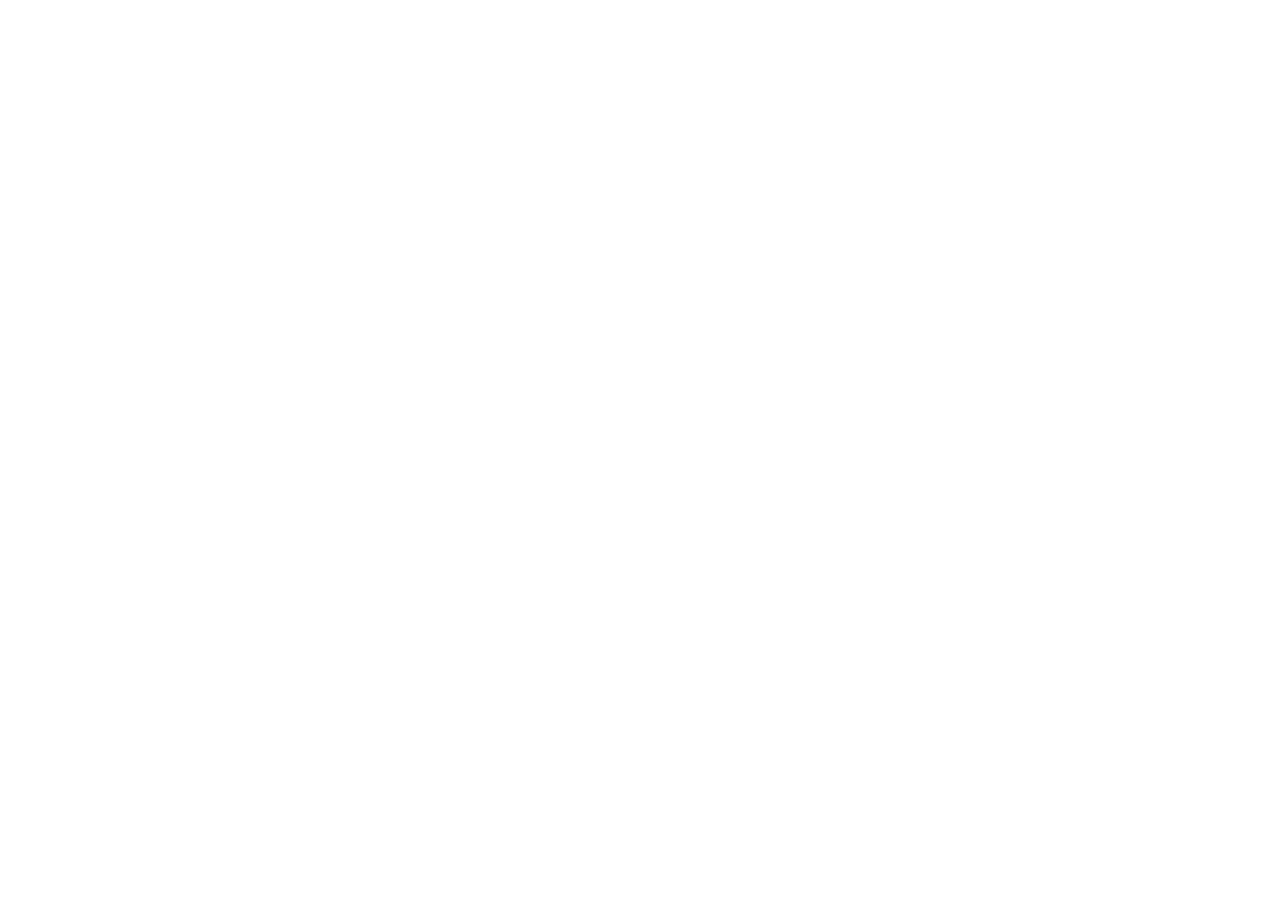
==== pages/about.html @ 80eb5788 "firsr commit" ====
<!DOCTYPE html>
<html lang="en">
<head>
    <meta charset="UTF-8">
    <meta name="viewport" content="width=device-width, initial-scale=1.0">
    <title>About</title>
    <link rel="stylesheet" href="../styles/about.css">
    <link rel="shortcut icon" href="../assets/icons/Logo_fav.svg" type="image/x-icon">
</head>
<body>
    
</body>
</html>
---- styles/about.css ----
@import url(../styles/font.css);
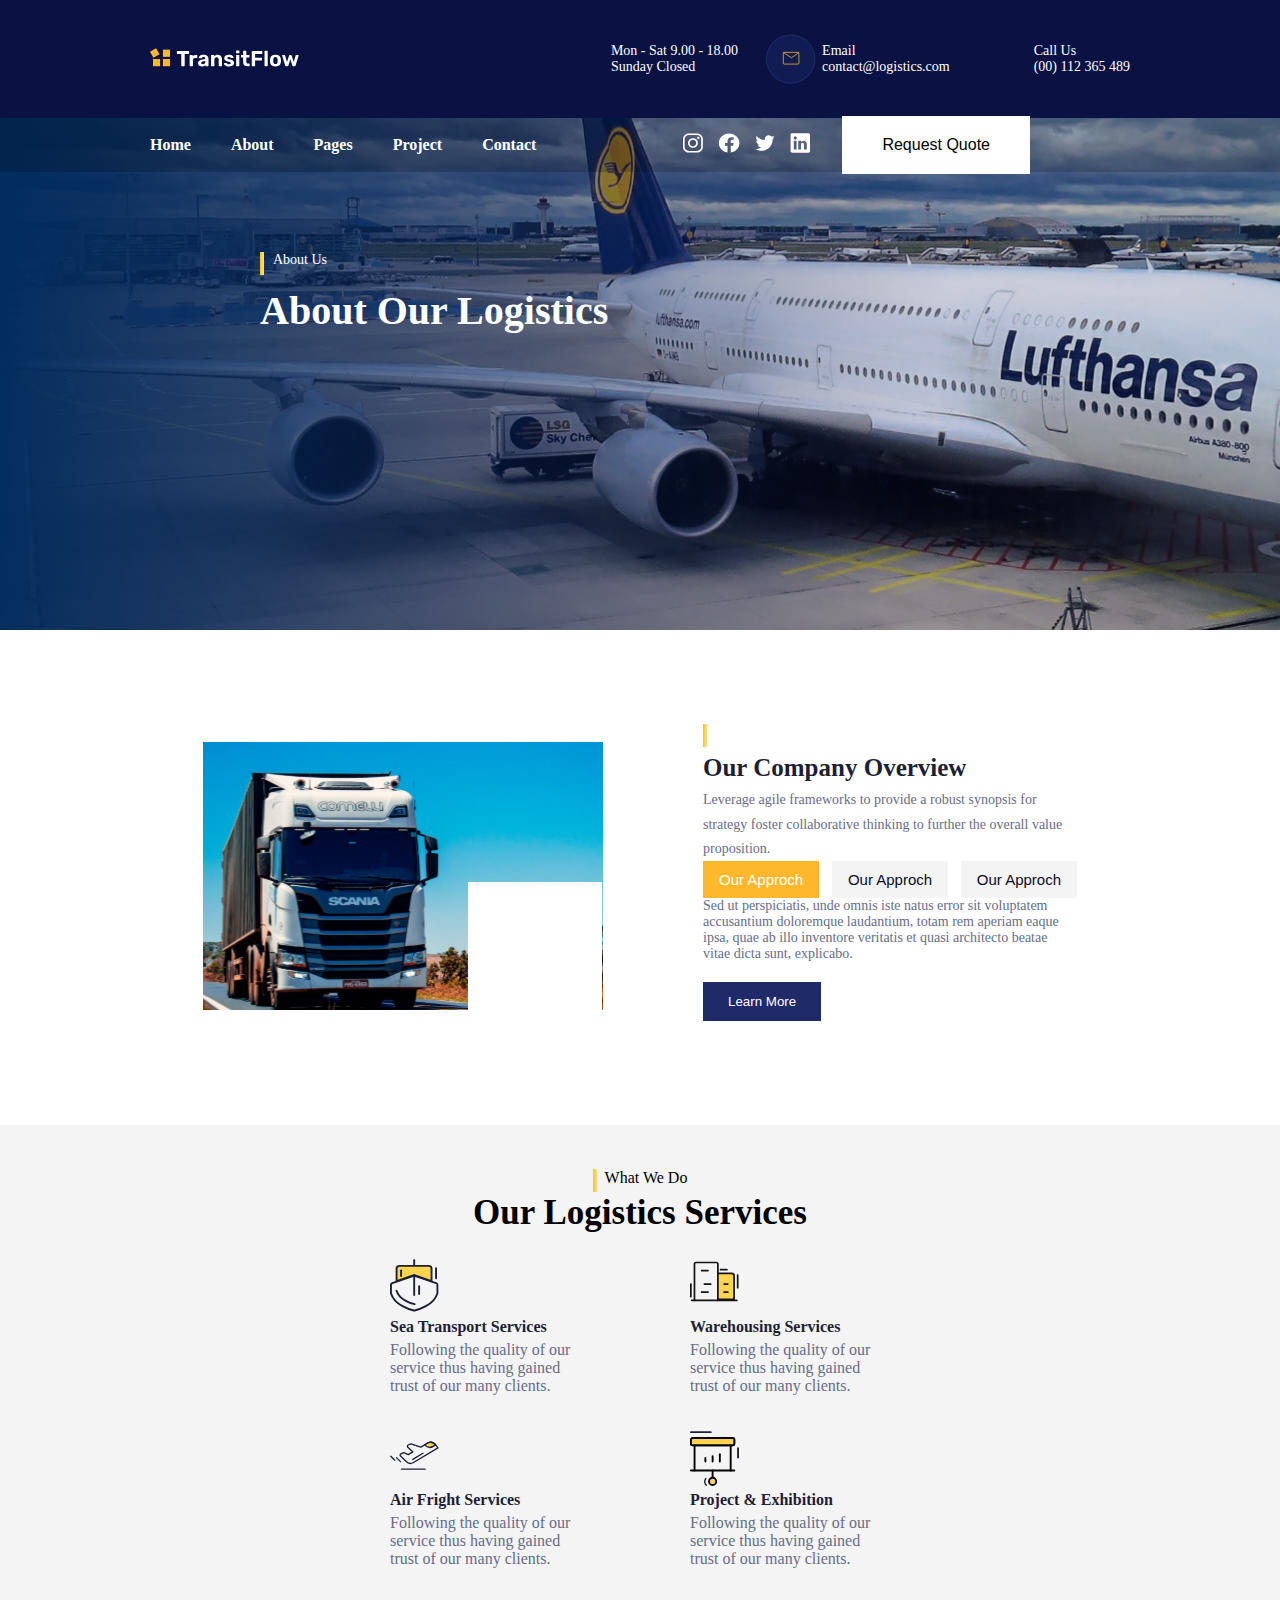
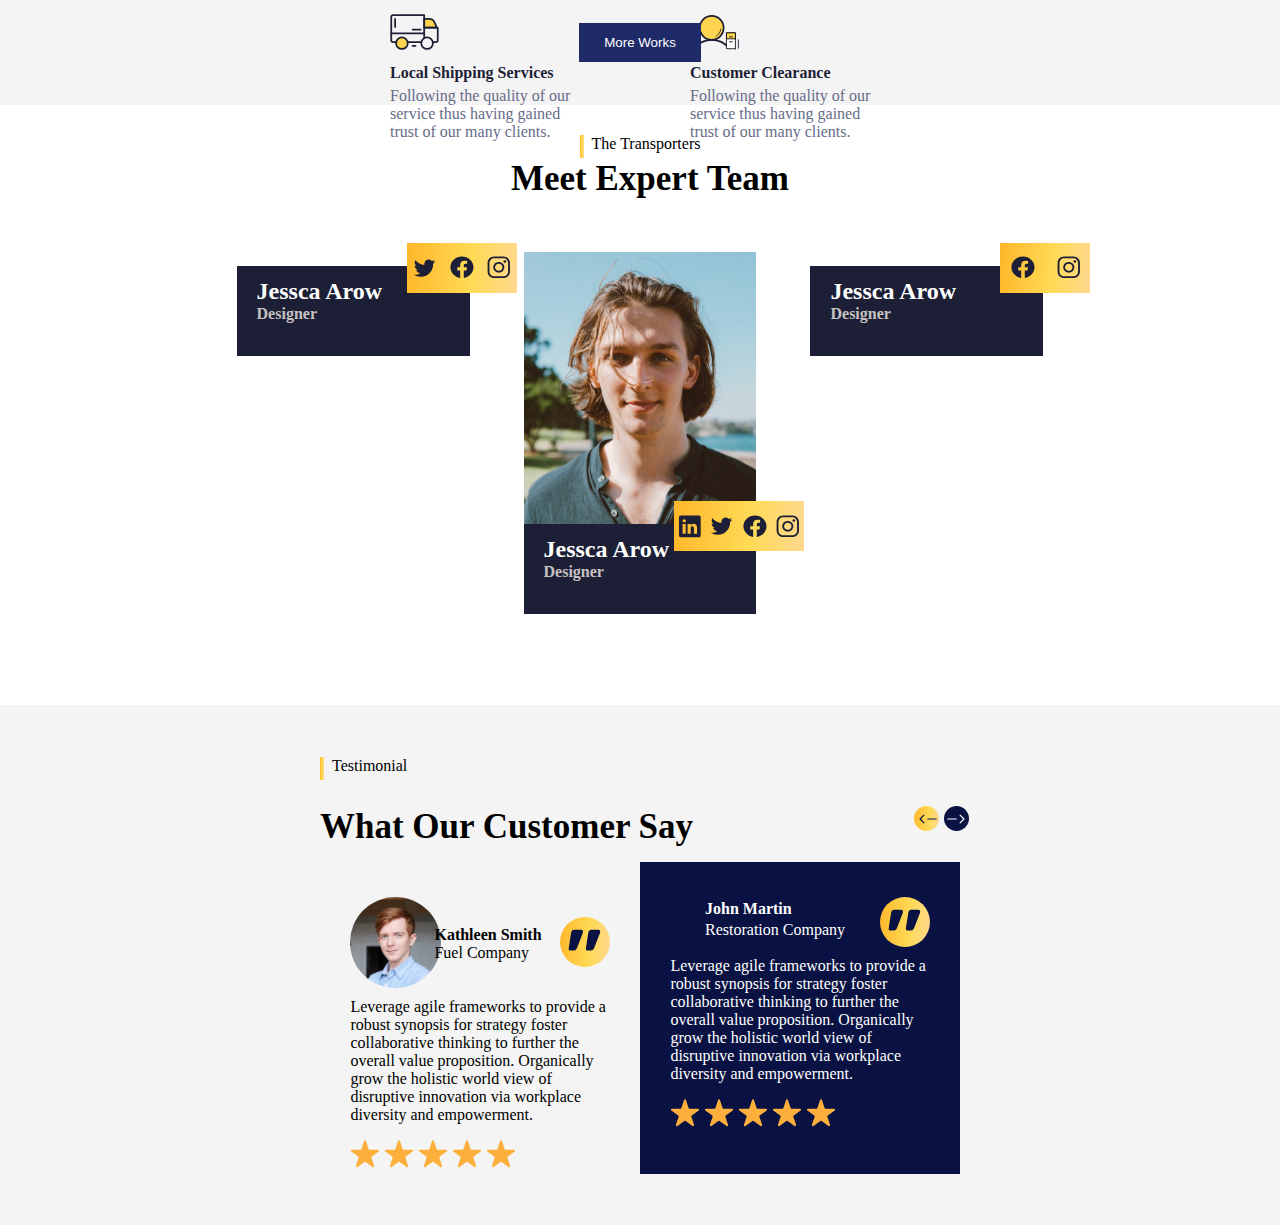
==== commit 3f5c67c8: "project end" ====
--- a/pages/about.html
+++ b/pages/about.html
@@ -8,6 +8,329 @@
     <link rel="shortcut icon" href="../assets/icons/Logo_fav.svg" type="image/x-icon">
 </head>
 <body>
-    
+    <header>
+        <footer class="footer-1">
+          <div class="container">
+            <img width="150" src="../assets/images/Logo_fav.svg" alt="" />
+            <div class="footer-card">
+              <div class="footer-card-item">
+                <img width="50" src="../assets/images/icon.svg" alt="" />
+                <p class="primary-text">
+                  Mon - Sat 9.00 - 18.00 <br />
+                  Sunday Closed
+                </p>
+              </div>
+              <div class="footer-card-item">
+                <img width="50" src="../assets/images/icon-1.svg" alt="" />
+                <p class="primary-text">
+                  Email <br />
+                  contact@logistics.com
+                </p>
+              </div>
+              <div class="footer-card-item">
+                <img width="50" src="../assets/images/icon-2.svg" alt="" />
+                <p class="primary-text">
+                  Call Us <br />
+                  (00) 112 365 489
+                </p>
+              </div>
+            </div>
+          </div>
+        </footer>
+      </header> 
+      <section class="section-1">
+      
+        <footer class="footer-2">
+          <div class="container">
+           
+            <nav>
+              <a href="./index.html">Home</a>
+              <a href="./pages/about.html">About</a>
+              <a href="#">Pages</a>
+              <a href="#">Project</a>
+              <a href="#">Contact</a>
+              
+            </nav>
+            
+            <div class="nav-item">
+              <div class="social-links">
+                <a href=""><img src="../assets/images/Instagram.svg" alt="" /></a>
+                <a href=""><img src="../assets/images/Facebook.svg" alt="" /></a>
+                <a href=""><img src="../assets/images/Twitter.svg" alt="" /></a>
+                <a href=""><img src="../assets/images/Linkdin.svg" alt="" /></a>
+              </div>
+              <button>Request Quote</button>
+            </div>
+          </div>
+          <div class="nav-1">
+            <div class="nav-2">
+                <img src="../assets/images/Pattern.svg" alt="">
+                <p>About Us</p>
+            </div>
+            <b>About Our Logistics</b>
+          </div>
+        </footer>
+      </section>
+      <section class="section-2">
+       <footer class="footer-3">
+        <div class="containerr">
+            <div class="Our">
+                <div class="our">
+                    <img src="../assets/images/Image-1.svg" alt="">
+                </div>
+                <div class="our-1">
+                    <img src="../assets/images/Pattern-0.svg" alt="">
+                </div>
+                <div class="our-2">
+                    <img src="../assets/images/Image-0.svg" alt="">
+                </div>
+            </div>
+            <div class="Ourr">
+                <div class="nav-2">
+                    <img src="../assets/images/Pattern.svg" alt="">
+                    <p>About Us</p>
+                    
+                </div>
+                <div class="nav-3">
+                    <b>Our Company Overview</b>
+                    <p>Leverage agile frameworks to provide a robust synopsis for strategy foster collaborative thinking to further the overall value proposition.</p>
+                </div>
+                <div class="nav-4">
+                    <div class="nav-5">
+                        <div class="Btn">
+                            <button class="btn">Our Approch</button>
+                        </div>
+                        <button>Our Approch</button>
+                        <button>Our Approch</button>
+                        
+                    </div>
+                    <p>Sed ut perspiciatis, unde omnis iste natus error sit voluptatem accusantium doloremque laudantium, totam rem aperiam eaque ipsa, quae ab illo inventore veritatis et quasi architecto beatae vitae dicta sunt, explicabo.</p>
+                    <div class="but">
+                        <button class="but">Learn More</button>
+                    </div>
+                </div>
+            </div>
+
+        </div>
+       </footer>
+      </section>
+      <section class="section-3">
+          <div class="service">
+           <div class="ser">
+            <div class="navv-2">
+                <img src="../assets/images/Pattern.svg" alt="">
+                <p class="van">What We Do</p>
+                
+            </div>
+            <div class="ser-1">
+                <b>Our Logistics Services</b>
+            </div>
+           </div>
+           <div class="transport">
+            <div class="air">
+              <img src="../assets/images/air-0.svg" alt="">
+              <div class="airr">
+                <b>Sea Transport Services</b>
+                <p>Following the quality of our service thus having gained trust of our many clients.</p>
+              </div>  
+            </div>
+            <div class="air">
+                <img src="../assets/images/es-1.svg" alt="">
+                <div class="airr">
+                  <b>Warehousing Services</b>
+                  <p>Following the quality of our service thus having gained trust of our many clients.</p>
+                </div>  
+              </div>
+              <div class="air">
+                <img src="../assets/images/es-2.svg" alt="">
+                <div class="airr">
+                  <b>Air Fright Services</b>
+                  <p>Following the quality of our service thus having gained trust of our many clients.</p>
+                </div>  
+              </div>
+              <div class="air">
+                <img src="../assets/images/hj-0.svg" alt="">
+                <div class="airr">
+                  <b>Project & Exhibition</b>
+                  <p>Following the quality of our service thus having gained trust of our many clients.</p>
+                </div>  
+              </div>
+              <div class="air">
+                <img src="../assets/images/hj-1.svg" alt="">
+                <div class="airr">
+                  <b>Local Shipping Services</b>
+                  <p>Following the quality of our service thus having gained trust of our many clients.</p>
+                </div>  
+              </div>
+              <div class="air">
+                <img src="../assets/images/po-0.svg" alt="">
+                <div class="airr">
+                  <b>Customer Clearance</b>
+                  <p>Following the quality of our service thus having gained trust of our many clients.</p>
+                </div>  
+              </div>
+           </div>
+           
+          </div>
+          <div class="Transport">
+            <button>More Works</button>
+          </div>
+      </section>
+      <section class="section-4">
+        <div class="Team">
+          <div class="navv-2">
+            <img src="../assets/images/Pattern.svg" alt="">
+            <p class="van">The Transporters</p>
+            
+        </div>
+        <div class="team">
+          <b>Meet Expert Team</b>
+        </div>
+        <div class="team-1">
+          <div class="team-2">
+            <div class="team-3">
+              <img src="../assets/images/jes-0.svg" alt="">
+            </div>
+            <div class="team-4">
+              <div class="team-5">
+                <h2>Jessca Arow</h2>
+              <b>Designer</b>
+              </div>
+              <div class="team-6">
+                <img src="../assets/images/jes-1.svg" alt="">
+                <img src="../assets/images/jes-2.svg" alt="">
+                <img src="../assets/images/jes-3.svg" alt="">
+              </div>
+            </div>
+          </div>
+          <div class="team-2">
+            <div class="team-3">
+              <img src="../assets/images/Image-9.svg" alt="">
+            </div>
+            <div class="team-4">
+              <div class="team-5">
+                <h2>Jessca Arow</h2>
+              <b>Designer</b>
+              </div>
+              <div class="team-7">
+                <img src="../assets/images/In-0.svg" alt="">
+                <img src="../assets/images/jes-1.svg" alt="">
+                <img src="../assets/images/jes-2.svg" alt="">
+                <img src="../assets/images/jes-3.svg" alt="">
+              </div>
+            </div>
+          </div>
+          <div class="team-2">
+            <div class="team-3">
+              <img src="../assets/images/Photo-11.svg" alt="">
+            </div>
+            <div class="team-4">
+              <div class="team-5">
+                <h2>Jessca Arow</h2>
+              <b>Designer</b>
+              </div>
+              <div class="team-8">
+                
+                <img src="../assets/images/jes-2.svg" alt="">
+                <img src="../assets/images/jes-3.svg" alt="">
+              </div>
+            </div>
+          </div>
+        </div>
+        </div>
+      </section>
+      <section class="section-5">
+       <div class="Say">
+        <div class="say">
+          <div class="navv-2">
+            <img src="../assets/images/Pattern.svg" alt="">
+            <p class="van">Testimonial</p>
+            
+        </div>
+        <div class="sayy">
+          <b>What Our Customer Say</b>
+          <div class="sayy-0">
+            <div class="sayy-1">
+              <img src="../assets/images/Vector-1.svg" alt="">
+              <img src="../assets/images/Vector-2.svg" alt="">
+            </div>
+            <div class="sayy-2">
+              <img src="../assets/images/Vector-3.svg" alt="">
+              <img src="../assets/images/Vector-4.svg" alt="">
+            </div>
+          </div>
+        </div>
+        </div>
+        <div class="say-1">
+        <div class="say-2">
+          <div class="Fuel">
+            <div class="fuel">
+             <div class="fuell">
+              <div class="fuel-1">
+                <img src="../assets/images/User-1.svg" alt="">
+                <div class="fuel-2">
+                  <b>Kathleen Smith</b>
+                  <p>Fuel Company</p>
+                </div>
+                <div class="fuel-3">
+                  <div class="fuel-4">
+                    <img src="../assets/images/img-0.svg" alt="">
+                  </div>
+                </div>
+              </div>
+              <div class="fu">
+                <p>Leverage agile frameworks to provide a robust synopsis for strategy foster collaborative thinking to further the overall value proposition. Organically grow the holistic world view of disruptive innovation via workplace diversity and empowerment.</p>
+                <div class="fuu">
+                  <img src="../assets/images/Star-0.svg" alt="">
+                  <img src="../assets/images/Star-0.svg" alt="">
+                  <img src="../assets/images/Star-0.svg" alt="">
+                  <img src="../assets/images/Star-0.svg" alt="">
+                  <img src="../assets/images/Star-0.svg" alt="">
+                  
+                </div>
+              </div>
+             </div>
+            </div>
+          </div>
+        </div>
+        <div class="say-3">
+          <div class="Fuel">
+            <div class="fuel">
+             <div class="fuell">
+              <div class="fuel-1">
+                <img src="../assets/images/User-4.svg" alt="">
+                <div class="fuel-9">
+                  <div class="feup">
+                    <b>John Martin</b>
+                  <h2>Restoration Company</h2>
+                  </div>
+                </div>
+                <div class="fuel-3">
+                  <div class="fuel-4">
+                    <img src="../assets/images/img-0.svg" alt="">
+                  </div>
+                </div>
+              </div>
+              <div class="fu">
+               <div class="foot">
+                <p>Leverage agile frameworks to provide a robust synopsis for strategy foster collaborative thinking to further the overall value proposition. Organically grow the holistic world view of disruptive innovation via workplace diversity and empowerment.</p>
+               </div>
+                <div class="fuu">
+                  <img src="../assets/images/Star-0.svg" alt="">
+                  <img src="../assets/images/Star-0.svg" alt="">
+                  <img src="../assets/images/Star-0.svg" alt="">
+                  <img src="../assets/images/Star-0.svg" alt="">
+                  <img src="../assets/images/Star-0.svg" alt="">
+                  
+                </div>
+              </div>
+             </div>
+            </div>
+          </div>
+        </div>
+        </div>
+       </div>
+
+      </section>
 </body>
 </html>--- a/styles/about.css
+++ b/styles/about.css
@@ -1 +1,621 @@
-@import url(../styles/font.css);+@import url(../styles/about.css);
+
+:root {
+    --footer-color: #091242;
+    --primary-text : #fff;
+}
+
+* {
+    padding: 0;
+    margin: 0;
+    box-sizing: border-box;
+    text-decoration: none;
+}
+
+body {
+    font-family: "Krub";
+    font-weight: 400;
+    overflow-x: hidden;
+}
+.container {
+    max-width: 980px;
+    margin: 0 auto;
+}
+
+.footer-1{
+    padding: 34px 0;
+    background-color: var(--footer-color);
+}
+
+.footer-1 .container {
+    display: flex;
+    align-items: center;
+    justify-content: space-between;
+
+}
+
+.footer-card {
+    display: flex;
+    align-items: center;
+    gap: 28px;
+}
+
+.footer-card-item {
+    display: flex;
+    align-items: center;
+    gap: 6px;
+    cursor: pointer;
+}
+
+.primary-text {
+    color: var(--primary-text);
+    font-size: 14px;
+}
+.section-1 {
+    height: calc(70vh - 118px);
+    background-image: url(../assets/images/Background_imag.svg);
+    background-position: center;
+    background-size: cover;
+    background-repeat: no-repeat;
+    /* background: linear-gradient(90.93deg, #032D5F 18.18%, rgba(9, 18, 66, 0.2) 64.92%); */
+
+}
+
+.footer-2 {
+    position: relative;
+    background-color: rgba(0, 0, 0, 0.188);
+    padding: 18px 0;
+}
+
+.footer-2 .container {
+    display: flex;
+    align-items: center;
+    justify-content: space-between;
+}
+
+nav {
+    display: flex;
+    align-items: center;
+    gap: 40px;
+}
+
+nav a {
+    font-weight: 600;
+    font-size: 16px;
+    color: var(--primary-text);
+    transition: all 0.3s ease;
+    cursor: pointer;
+}
+
+nav a:hover {
+    color: var(--footer-color);
+    transform: scale(1.05);
+}
+
+.nav-item {
+    display: flex;
+    align-items: center;
+    gap: 30px;
+}
+
+.social-links {
+    position: absolute;
+    right: 470px;
+    display: flex;
+    align-items: center;
+    gap: 15px;
+}
+
+.nav-item button {
+    position: absolute;
+    right: 250px;
+    padding:20px 40px;
+    border: none;
+    background-color: #fff;
+    cursor: pointer;
+    font-size: 16px;
+    font-weight:500;
+}
+.nav-1{
+    position: absolute;
+    bottom: -150px;
+    left: 260px;
+    width:492px;
+height:70px;
+
+gap: 8px;
+opacity: 0px;
+
+}
+.nav-2{
+    display: flex;
+    gap: 9px;
+   
+}
+.nav-2 p{
+    font-family: Rubik;
+font-size: 14px;
+font-weight: 400;
+line-height: 16.59px;
+text-align: left;
+color:rgba(255, 255, 255, 1);
+}
+.nav-1 b{
+    font-family: Rubik;
+font-size: 40px;
+color: rgba(255, 255, 255, 1);
+font-weight: 700;
+line-height: 71.1px;
+text-align: left;
+
+}
+.section-2{
+    height:55vh;
+  display:flex;
+  align-items: center;
+  justify-content: center;
+
+    
+}
+.footer-3{
+    display: flex;
+   align-items: center;
+   justify-content: center;
+ 
+   
+}
+.containerr{
+    display: flex;
+    align-items: center;
+    justify-content: center;
+    gap: 100px;
+   
+}
+
+
+.our img{
+    width: 400px;
+height: 420px;
+left: -270px;
+gap: 0px;
+opacity: 0px;
+
+}
+.Ourr{
+    width:374px;
+
+margin-top: -10px;
+gap: 35px;
+
+
+}
+.our-1{
+    position: absolute;
+    z-index: 1;
+    margin-top: -207.5px;
+    margin-left: 265px;
+}
+.our-1 img{
+    
+height: 128px;
+top: 273px;
+left: 232px;
+
+gap: 0px;
+opacity: 0px;
+
+}
+.our-2{
+    position: absolute;
+    z-index: 2;
+    margin-top: -180px;
+    margin-left: 279px;
+}
+.our-2 img{
+    height:118px ;
+}
+.nav-3 b{
+    font-family: Rubik;
+font-size: 25px;
+font-weight: 600;
+line-height: 41.48px;
+text-align: center;
+color: rgba(28, 31, 53, 1);
+}
+.nav-3 p{
+    font-family: Krub;
+font-size: 14px;
+color: rgba(102, 108, 137, 1);
+font-weight: 500;
+line-height: 24.24px;
+text-align: left;
+
+}
+.nav-5{
+    display: flex;
+    align-items: center;
+    justify-content: space-between;
+}
+.nav-5 button:hover{
+    color: rgb(9, 22, 18);
+    background-color: rgb(222, 232, 233);
+    transition: all 0.4s;
+}
+.nav-5 button{
+    padding: 10px 16px;
+    border:  none;
+    color:rgb(9, 12, 39);
+    font-size: 15px;
+    background-color: rgba(244, 244, 244, 1);
+    cursor: pointer;
+}
+.Btn button{
+    background-color: rgba(255, 184, 43, 1);
+    cursor: pointer;
+    color: rgba(255, 255, 255, 1);
+}
+.Btn button:hover{
+      color: rgb(9, 22, 18);
+    background-color: rgb(222, 232, 233);
+    transition: all 0.4s;
+}
+.nav-4 p{
+    font-size: 14px;
+    color: rgba(102, 108, 137, 1);
+}
+.but button{
+padding: 12px 25px;
+border: none;
+cursor: pointer;
+margin-top: 20px;
+background-color: rgba(31, 42, 105, 1);
+color: rgba(255, 255, 255, 1);
+}
+.but button:hover{
+    color: rgb(9, 22, 18);
+    background-color: rgb(222, 232, 233);
+    transition: all 0.4s;   
+}
+.section-3{
+    display: flex;
+    flex-direction: column;
+    align-items: center;
+    justify-content: center;
+    width: 100vw;
+    height: 580px;
+    background-color: rgba(244, 244, 244, 1);
+}
+.service{
+  
+    width:55%;
+    height: 80%;
+    
+}
+.ser{
+    display: flex;
+    flex-direction: column;
+    align-items: center;
+    justify-content: center;
+}
+.navv-2{
+    display: flex;
+    gap: 8px;
+}
+.ser-1 b{
+    font-family: Rubik;
+font-size: 35px;
+font-weight: 600;
+line-height: 41.48px;
+text-align: center;
+
+}
+.transport{
+    display:flex;
+    flex-wrap: wrap;
+    align-items: center;
+    justify-content: center;
+   column-gap: 100px;
+   row-gap: 20px;
+    grid-template-columns: auto, auto, auto;
+    width: 100%;
+    height: 300px;
+    margin-top: 25px;
+   
+}
+.air{
+    width:200px;
+height:153px;
+
+
+
+}
+.air img{
+    width: 49px;
+height: 56px;
+gap: 0px;
+opacity: 0px;
+
+}
+.airr b{
+    color: rgba(28, 31, 53, 1);
+}
+.airr p{
+    margin-top: 5px;
+    color: rgba(102, 108, 137, 1);
+}
+.Transport button{
+    padding: 12px 25px;
+    border: none;
+   background-color: rgba(31, 42, 105, 1);
+    color: rgba(255, 255, 255, 1);
+  margin-top: -20px;
+  cursor: pointer;
+   
+}
+.Transport button:hover{
+    color: rgb(9, 22, 18);
+    background-color: rgb(222, 232, 233);
+    transition: all 0.4s;   
+}  
+
+.section-4{
+    display: flex;
+    align-items: center;
+    justify-content: center;
+    width: 100vw;
+    height: 600px;
+    
+}
+.Team{
+    display: flex;
+    flex-direction: column;
+   align-items: center;
+    width: 70%;
+    height: 90%;
+    
+}
+.team b{
+    font-family: Rubik;
+font-size: 35px;
+font-weight: 600;
+line-height: 41.48px;
+text-align: center;
+margin-left: 20px;
+}
+.team-1{
+    display: flex;
+    align-items: center;
+    justify-content: center;
+    margin-top: 30px;
+    gap: 54px;
+    width: 100%;
+    height: 100%;
+}
+.team-2{
+    width: 26%;
+    height: 90%;
+    
+}
+.team-3 img{
+    width: 100%;
+   
+}
+.team-4{
+    width: 100%;
+    height: 10vh;
+    margin-top: -4px;
+    background-color: rgba(28, 31, 53, 1);
+}
+.team-5{
+    margin-left: 20px;
+    display: flex;
+    flex-direction: column;
+
+}
+.team-5 h2{
+    margin-top: 12px;
+    color: rgba(255, 255, 255, 1);
+}
+.team-5 b{
+  color: rgb(199, 193, 193);
+}
+.team-6{
+    width: 110px;
+    height: 50px;
+    background: linear-gradient(94.06deg, #FFB629 -1.21%, #FFDA56 58.66%, #FFD7A6 116.84%);
+position: absolute;
+margin-top: -80px;
+margin-left: 170px;
+}
+.team-6{
+    display: flex;
+    align-items: center;
+    justify-content: space-around;
+}
+.team-7{
+    display: flex;
+    align-items: center;
+    justify-content: space-around;
+    width: 130px;
+    position: absolute;
+    margin-top: -80px;
+    margin-left: 150px;
+    height: 50px;
+    background: linear-gradient(94.06deg, #FFB629 -1.21%, #FFDA56 58.66%, #FFD7A6 116.84%);
+}
+.team-8{
+    display: flex;
+    align-items: center;
+    justify-content: space-around;
+    width: 90px;
+    position: absolute;
+    margin-top: -80px;
+    margin-left: 190px;
+    height: 50px;
+    background: linear-gradient(94.06deg, #FFB629 -1.21%, #FFDA56 58.66%, #FFD7A6 116.84%);
+}
+.section-5{
+    display: flex;
+    align-items: center;
+    justify-content: center;
+    width: 100vw;
+    height: 520px;
+    background-color: rgba(244, 244, 244, 1);
+}
+.Say{
+    width: 50%;
+    height: 80%;
+    
+}
+.say{
+    width: 100%;
+    height: 70px;
+   
+}
+.sayy{
+    margin-top: 10px;
+    display: flex;
+    align-items: center;
+    justify-content: space-between;
+}
+.sayy-0{
+    display: flex;
+    align-items: center;
+    justify-content: center;
+    column-gap: 5px;
+    width: 70px;
+    height: 40px;
+   position: absolute;
+   right:23.7%;
+}
+.sayy-1{
+    display: flex;
+    align-items: center;
+    justify-content: center;
+    width: 25px;
+    height: 25px;
+    border-radius: 50%;
+    background: linear-gradient(94.06deg, #FFB629 -1.21%, #FFDA56 58.66%, #FFD7A6 116.84%);
+    cursor: pointer;
+
+}
+.sayy-1 img{
+    width: 40%;
+    height: 40%;
+
+}
+.sayy-2 img{
+    width: 40%;
+    height: 40%;
+}
+.sayy-2{
+    display: flex;
+    align-items: center;
+    justify-content: center;
+    width: 25px;
+    height: 25px;
+    border-radius: 50%;
+    cursor: pointer;
+    background-color: rgba(9, 18, 66, 1);  
+}
+.sayy b{
+    font-family: Rubik;
+font-size: 35px;
+font-weight: 600;
+line-height: 41.48px;
+text-align: left;
+margin-top: 16px;
+
+}
+.say-1{
+    display: flex;
+    width: 100%;
+    height: 75%;
+   
+    margin-top: 35px;
+}
+.say-2{
+    width: 50%;
+    display: flex;
+    align-items: center;
+    justify-content: center;
+    height: 100%;
+    
+}
+.say-3{
+    width: 50%;
+    height: 100%;
+    
+    background-color: rgba(9, 18, 66, 1);
+}
+.Fuel{
+    width:90%;
+    height: 90%;
+    
+}
+.fuel{
+    display: flex;
+    align-items: center;
+    justify-content: center;
+    margin-top: 19px;
+    
+}
+.fuel-1{
+    display: flex;
+    align-items: center;
+    justify-content: space-between;
+    gap: 10px;
+    
+}
+.fuell{
+    width: 90%;
+   height: 240px;
+    
+}
+.fuel-2{
+    display: flex;
+    flex-direction: column;
+    margin-top: 3px;
+    margin-left: -25px;
+}
+.fuep b{
+ color: rgba(255, 255, 255, 1);
+}
+.fuel-3{
+    display: flex;
+    align-items: center;
+    justify-content: center;
+    width: 50px;
+    height: 50px;
+    
+    border-radius: 50%;
+    background: linear-gradient(94.06deg, #FFB629 -1.21%, #FFDA56 58.66%, #FFD7A6 116.84%);
+
+}
+.fu{
+    margin-top: 10px;
+    width: 100%;
+}
+.fuu{
+    margin-top: 16px;
+}
+.say-3{
+    display: flex;
+    align-items: center;
+    justify-content: center;
+}
+.feup b{
+    color: rgba(255, 255, 255, 1);
+}
+.fuel h2{
+    font-family: Krub;
+font-size: 16px;
+font-weight: 500;
+line-height: 24.24px;
+text-align: left;
+
+    color: rgba(255, 255, 255, 1);
+}
+.foot p{
+    color: rgba(255, 255, 255, 1);
+}
